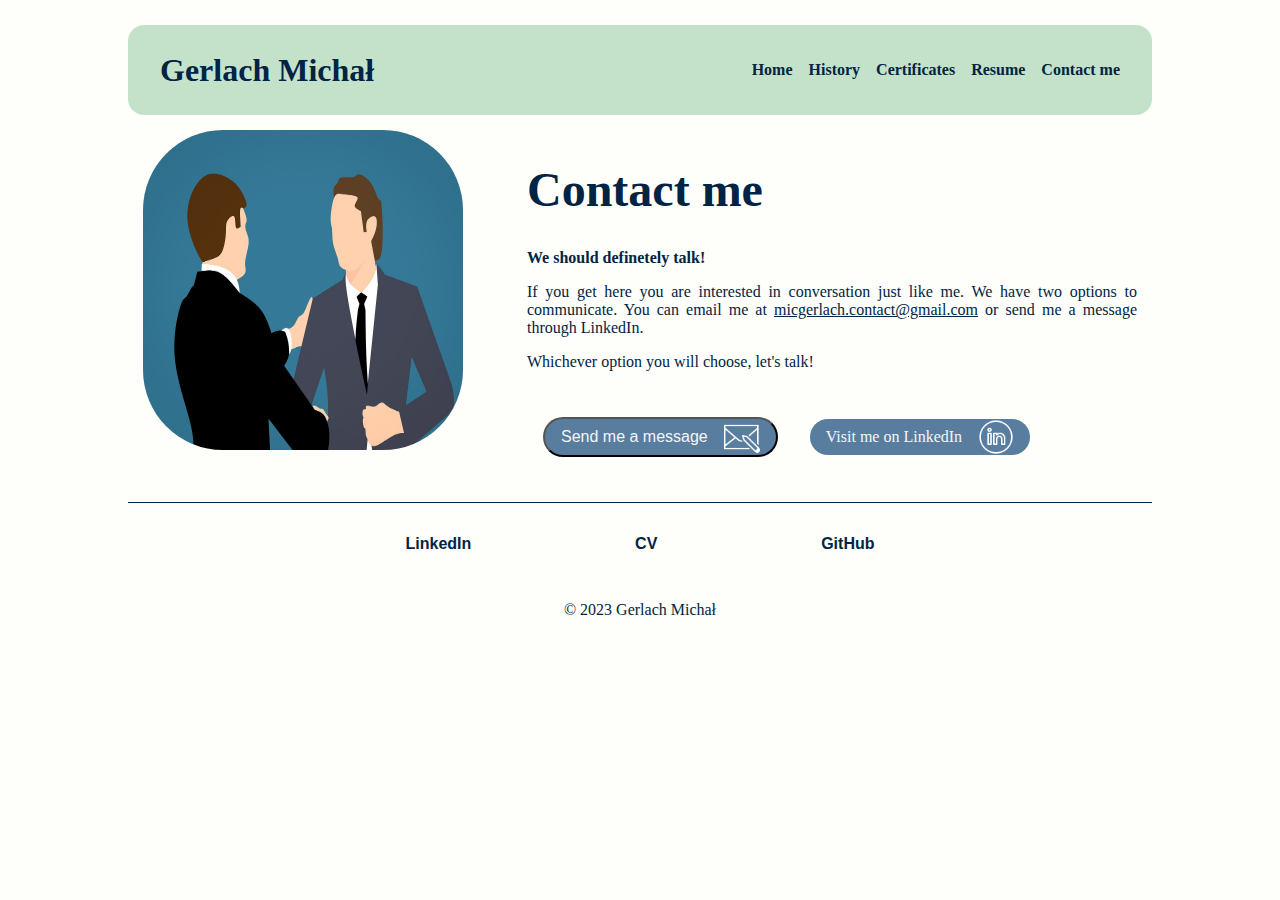
==== contactme.html @ dd9a10b2 "contact me and resume done" ====
<!DOCTYPE html>
<html>
    <head>
    <title>Personal site</title>
    <meta name = "viewport" content ="width=device-width, initial-scale=1">
    <link href="style.css" rel="stylesheet">
    </head>
    <body>
        <header>
            <nav>
                <h2>Gerlach Michał</h2>
                <ul>
                  <li><a href = "index.html">Home</a></li>
                  <li><a href = "history.html">History</a></li>
                  <li><a href = "https://www.codecademy.com/profiles/MrGerlach" target = '_blank'>Certificates</a></li>
                  <li><a href = "resume.html">Resume</a></li>
                  <li><a href = "contactme.html">Contact me</a></li>
                </ul>
            </nav>
        </header>

        <section class = "bio">
        <img class="contact-image" src="Resources/talk.jpg">
        <div>
            <h1>Contact me</h1>
            <p><b>We should definetely talk!</b></p>
        <p align = "justify"> If you get here you are interested in conversation just like me. We have two options to communicate. 
          You can email me at <u>micgerlach.contact@gmail.com</u> or send me a message through LinkedIn.</p>
          <p align = "justify">Whichever option you will choose, let's talk!</p>
          <div class ="resume-buttons">
              <form action="mailto:micgerlach.contact@gmail.com"
                method="POST"
                enctype="multipart/form-data"
                  name="EmailForm">
                  <button class = "button" type="submit" value="Submit">
                    <div> Send me a message </div>
                     <img  class="buttonimage" src="Resources/mail50.png">
                  </button>
              </form>  
              <div class="resume-buttons">
              <a class = "button-resume" href="https://pl.linkedin.com/in/gerlach-m" target: "_blank"> 
                <div>Visit me on LinkedIn</div>
                <img class = "buttonimage" src="Resources/3linkedin50.png">
              </a>
            </div>
          </div>
        </div>
      </section>
        
        <footer>
          <ul>
            <li>
              <a href="https://pl.linkedin.com/in/gerlach-m">
                  LinkedIn
              </a>
            </li>
            <li>
              <a href="resume.html">
                  CV
              </a>
            </li>
            <li>
              <a href="https://github.com/MrGerlach">
                GitHub
              </a>
            </li>
          </ul>
          <p class="copywright">© 2023 Gerlach Michał</p>
        </footer>
    </body>
</html>
---- style.css ----
body {
    background: #fefefa;
    color: #022444;
    padding: 25px;
    font-family: 'American Typewriter';
    max-width: 1024px;
    margin: 0 auto;
}

h1 {
    font-size: 3rem;
}
h2 {
    font-size: 2rem;
}
section {
  border-block-end: 1px solid;
  padding: 15px;
}
header {
    border-radius: 1rem;
    background: #c4e2ca;
}
header nav {
    margin-inline-start: 2rem;
    margin-inline-end: 2rem;
    display: flex;
    justify-content: space-between;
    align-items: center;
  }
  
  header nav ul {
    padding: 0;
    display: flex;
    align-items: center;
  }
  
  header nav li {
    display: inline;
    margin-inline-start: 1rem;
    font-weight: 700;
  }
  
  header nav li a {
    text-decoration: none;
    color: #022444;
  }
.profile-image {
    width: 320px;
    margin-inline-end: 4rem;
    border-radius: 5rem;
}
.contact-image {
    width: 320px;
    height: 320px;
    margin-inline-end: 4rem;
    border-radius: 5rem;
}

.buttonimage {
    width: 2.25rem;
    margin-inline-start: 1rem;
}
.bio {
    display: flex;
    font-display: justify;
}
.recent-work {
    padding-block-end: 3rem;
    align-items: center;
}
a.button {
    text-decoration: none;
    color:whitesmoke;
    background: #587d9f;
    padding: 0 1rem;
    height: 2.5 rem;
    display: inline-flex;
    align-items: center;
    border-radius: 1.25rem;
}

a.button-resume {
    text-decoration: none;
    color:whitesmoke;
    background: #587d9f;
    padding: 0 1rem;
    height: 2.5 rem;
    display: inline-flex;
    align-items: center;
    border-radius: 1.25rem;
    margin-inline-start: 1rem;
}


button.button {
    text-decoration: none;
    color:whitesmoke;
    font-size: 1rem;
    background: #587d9f;
    padding: 0 1rem;
    height: 2.5 rem;
    display: inline-flex;
    align-items: center;
    border-radius: 1.25rem;
}
.resume-buttons {
    display: inline-flex;
    padding: 1rem;
    align-items: center;
}
article {
    display: flex;
    padding: 2rem 0;
    align-items: center;
}

article strong {
    font-style:italic;
}

article li {
    margin-block-end: 0.5rem;
}

article .article-image {
    width: 200px;
    border-radius: 1.25rem;
    margin-inline-start: 4rem;
    margin-block-start: 2rem;
}

@media (max-width: 1024px) {
    .bio {
        flex-direction: column;
    }
    article {
        flex-direction: column;
    }
    .article-image {
        width: 100%;
    }
}

footer {
    padding: 1rem 0;
    text-align: center;
  }
  
  footer ul {
    padding: 0;
    width: 100%;
    display: flex;
    justify-content: center;
  }
  
  footer ul li {
    display: inline;
    margin: 0 8%;
  }
  
  footer a {
    text-decoration: none;
    color: #022444;
    display: inline-flex;
    flex-direction: columns;
    text-decoration: none;
    font-family: "Sora", sans-serif;
    font-weight: 700;
    align-items: center;
  }
  
  footer .copywright {
    margin: 3rem 0;
  }

/* ------------- Timeline ---------------- */
  {
    box-sizing: border-box;
  }
  
  /* The actual timeline (the vertical ruler) */
  .timeline {
    position: relative;
    max-width: 1200px;
    margin: 0 auto;
  }
  
  /* The actual timeline (the vertical ruler) */
  .timeline::after {
    content: '';
    position: absolute;
    width: 6px;
    background-color: #587d9f;
    top: 0;
    bottom: 0;
    left: 50%;
    margin-left: -3px;
  }
  
  /* Container around content */
  .container {
    padding: 10px 40px;
    position: relative;
    background-color: inherit;
    width: 50%;
  }
  
  /* The circles on the timeline */
  .container::after {
    content: '';
    position: absolute;
    width: 25px;
    height: 25px;
    right: -17px;
    background-color: white;
    border: 4px solid #FF9F55;
    top: 15px;
    border-radius: 50%;
    z-index: 1;
  }
  
  /* Place the container to the left */
  .left {
    left: 0;
  }
  
  /* Place the container to the right */
  .right {
    left: 50%;
  }
  
  /* Add arrows to the left container (pointing right) */
  .left::before {
    content: " ";
    height: 0;
    position: absolute;
    top: 22px;
    width: 0;
    z-index: 1;
    right: 30px;
    border: medium solid #c4e2ca;
    border-width: 10px 0 10px 10px;
    border-color: transparent transparent transparent #c4e2ca;
  }
  
  /* Add arrows to the right container (pointing left) */
  .right::before {
    content: " ";
    height: 0;
    position: absolute;
    top: 22px;
    width: 0;
    z-index: 1;
    left: 30px;
    border: medium solid #c4e2ca;
    border-width: 10px 10px 10px 0;
    border-color: transparent #c4e2ca transparent transparent;
  }
  
  /* Fix the circle for containers on the right side */
  .right::after {
    left: -16px;
  }
  
  /* The actual content */
  .content {
    padding: 20px 30px;
    background-color: #c4e2ca;
    position: relative;
    border-radius: 6px;
  }
  
  /* Media queries  */
  @media screen and (max-width: 1024px) {
  /* Place the timelime to the left */
    .timeline::after {
      left: 31px;
    }
  
  /* Full-width containers */
    .container {
      width: 100%;
      padding-left: 70px;
      padding-right: 25px;
    }
  
  /* Make sure that all arrows are pointing leftwards */
    .container::before {
      left: 60px;
      border: medium solid white;
      border-width: 10px 10px 10px 0;
      border-color: transparent white transparent transparent;
    }
  
  /* Make sure all circles are at the same spot */
    .left::after, .right::after {
      left: 15px;
    }
  
  /* Make all right containers behave like the left ones */
    .right {
      left: 0%;
    }
  }
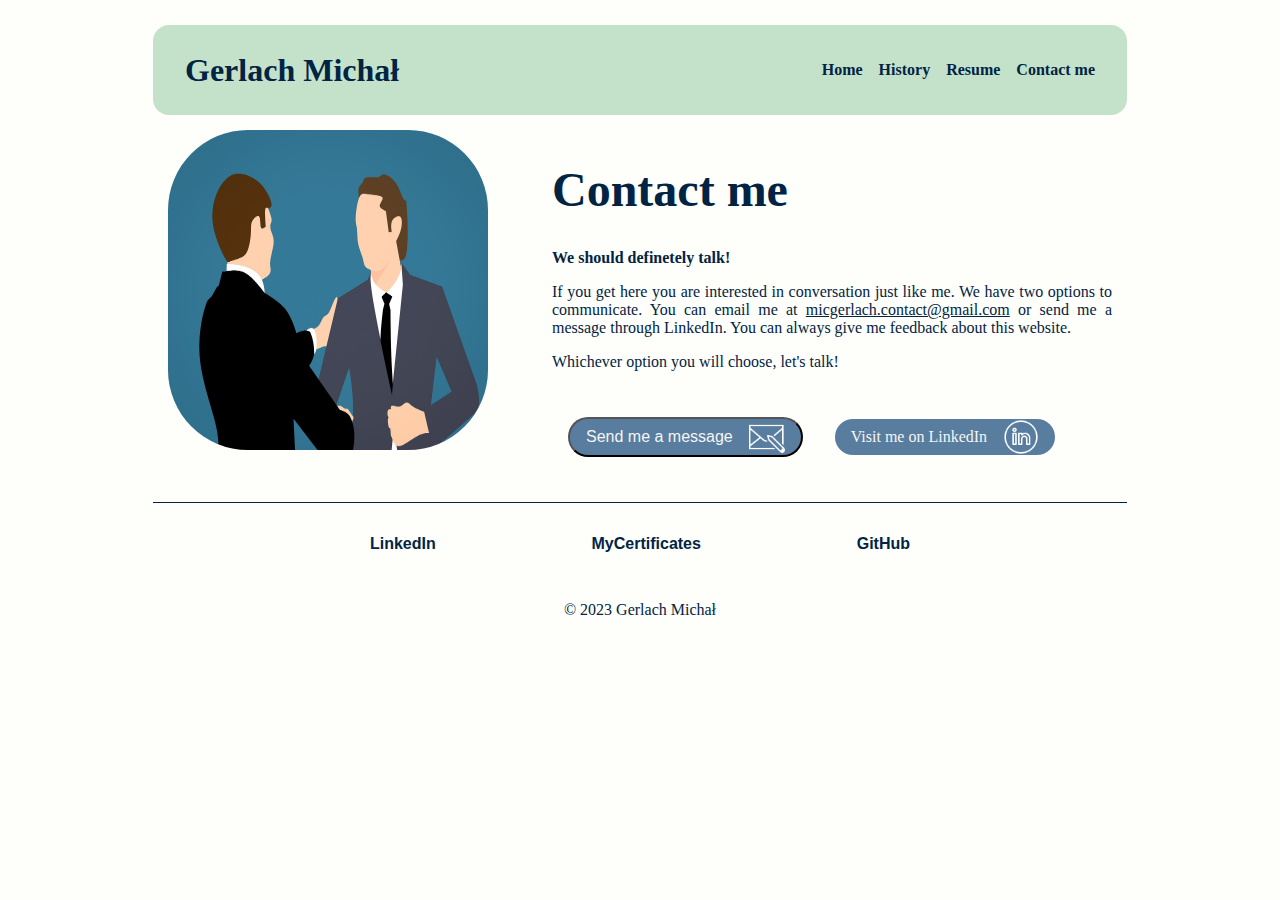
==== commit b3c32faa: "added timeline" ====
--- a/contactme.html
+++ b/contactme.html
@@ -12,7 +12,6 @@
                 <ul>
                   <li><a href = "index.html">Home</a></li>
                   <li><a href = "history.html">History</a></li>
-                  <li><a href = "https://www.codecademy.com/profiles/MrGerlach" target = '_blank'>Certificates</a></li>
                   <li><a href = "resume.html">Resume</a></li>
                   <li><a href = "contactme.html">Contact me</a></li>
                 </ul>
@@ -25,7 +24,8 @@
             <h1>Contact me</h1>
             <p><b>We should definetely talk!</b></p>
         <p align = "justify"> If you get here you are interested in conversation just like me. We have two options to communicate. 
-          You can email me at <u>micgerlach.contact@gmail.com</u> or send me a message through LinkedIn.</p>
+          You can email me at <u>micgerlach.contact@gmail.com</u> or send me a message through LinkedIn. You can always give me feedback
+        about this website. </p>
           <p align = "justify">Whichever option you will choose, let's talk!</p>
           <div class ="resume-buttons">
               <form action="mailto:micgerlach.contact@gmail.com"
@@ -55,8 +55,8 @@
               </a>
             </li>
             <li>
-              <a href="resume.html">
-                  CV
+              <a href="https://www.codecademy.com/profiles/MrGerlach">
+                MyCertificates
               </a>
             </li>
             <li>
--- a/style.css
+++ b/style.css
@@ -36,12 +36,13 @@
   }
   
   header nav li {
-    display: inline;
+    display: flex;
     margin-inline-start: 1rem;
     font-weight: 700;
   }
   
   header nav li a {
+    display: flex;
     text-decoration: none;
     color: #022444;
   }
@@ -134,6 +135,9 @@
     .bio {
         flex-direction: column;
     }
+    header ul {
+        flex-direction: column;
+    }
     article {
         flex-direction: column;
     }
@@ -175,10 +179,9 @@
   }
 
 /* ------------- Timeline ---------------- */
-  {
+* {
     box-sizing: border-box;
   }
-  
   /* The actual timeline (the vertical ruler) */
   .timeline {
     position: relative;
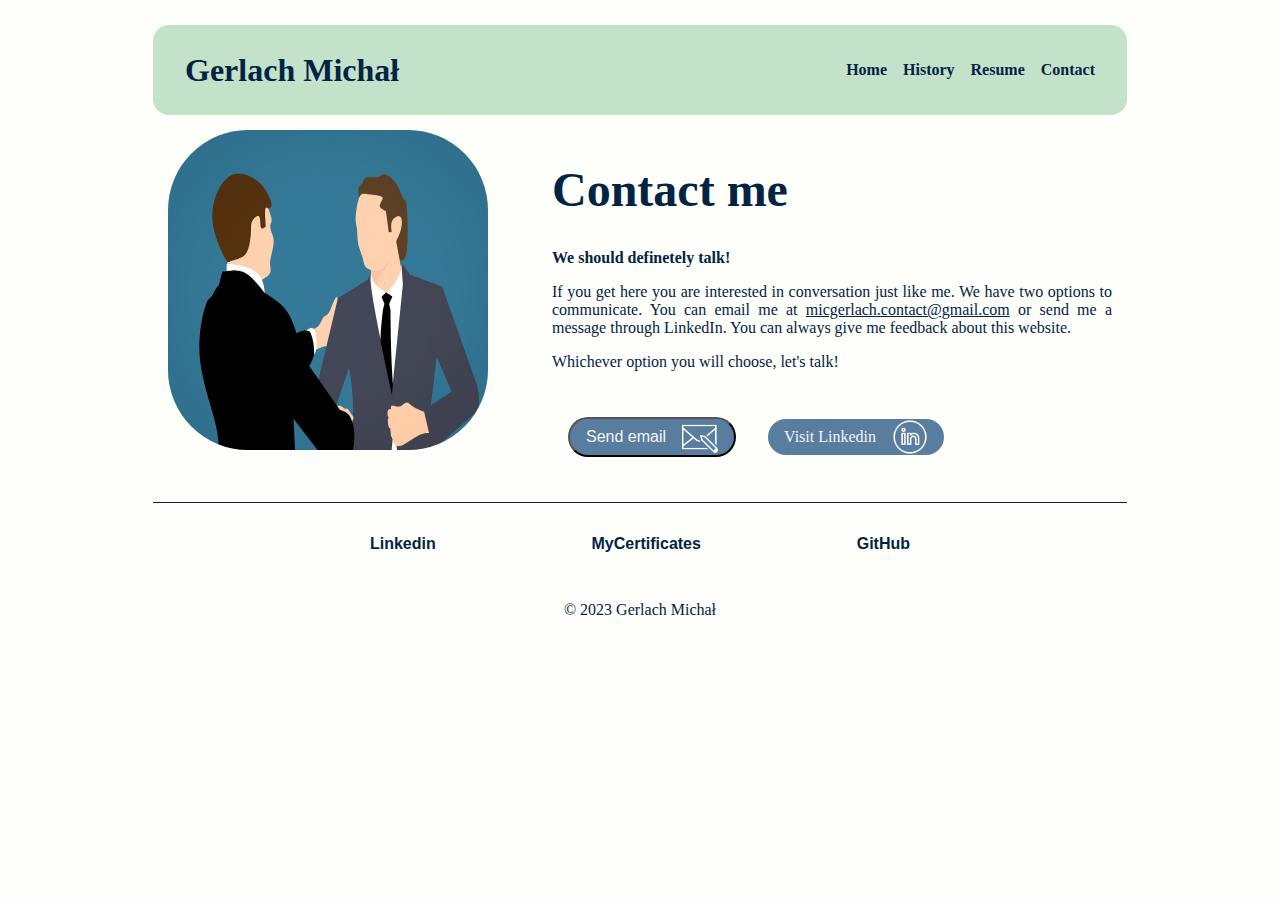
==== commit 5addf97a: "timeline finished, improved some details" ====
--- a/contactme.html
+++ b/contactme.html
@@ -13,7 +13,7 @@
                   <li><a href = "index.html">Home</a></li>
                   <li><a href = "history.html">History</a></li>
                   <li><a href = "resume.html">Resume</a></li>
-                  <li><a href = "contactme.html">Contact me</a></li>
+                  <li><a href = "contactme.html">Contact</a></li>
                 </ul>
             </nav>
         </header>
@@ -33,13 +33,13 @@
                 enctype="multipart/form-data"
                   name="EmailForm">
                   <button class = "button" type="submit" value="Submit">
-                    <div> Send me a message </div>
+                    <div>Send email</div>
                      <img  class="buttonimage" src="Resources/mail50.png">
                   </button>
               </form>  
               <div class="resume-buttons">
               <a class = "button-resume" href="https://pl.linkedin.com/in/gerlach-m" target: "_blank"> 
-                <div>Visit me on LinkedIn</div>
+                <div>Visit Linkedin</div>
                 <img class = "buttonimage" src="Resources/3linkedin50.png">
               </a>
             </div>
@@ -51,7 +51,7 @@
           <ul>
             <li>
               <a href="https://pl.linkedin.com/in/gerlach-m">
-                  LinkedIn
+                  Linkedin
               </a>
             </li>
             <li>
--- a/style.css
+++ b/style.css
@@ -37,6 +37,7 @@
   
   header nav li {
     display: flex;
+    align-items: center;
     margin-inline-start: 1rem;
     font-weight: 700;
   }
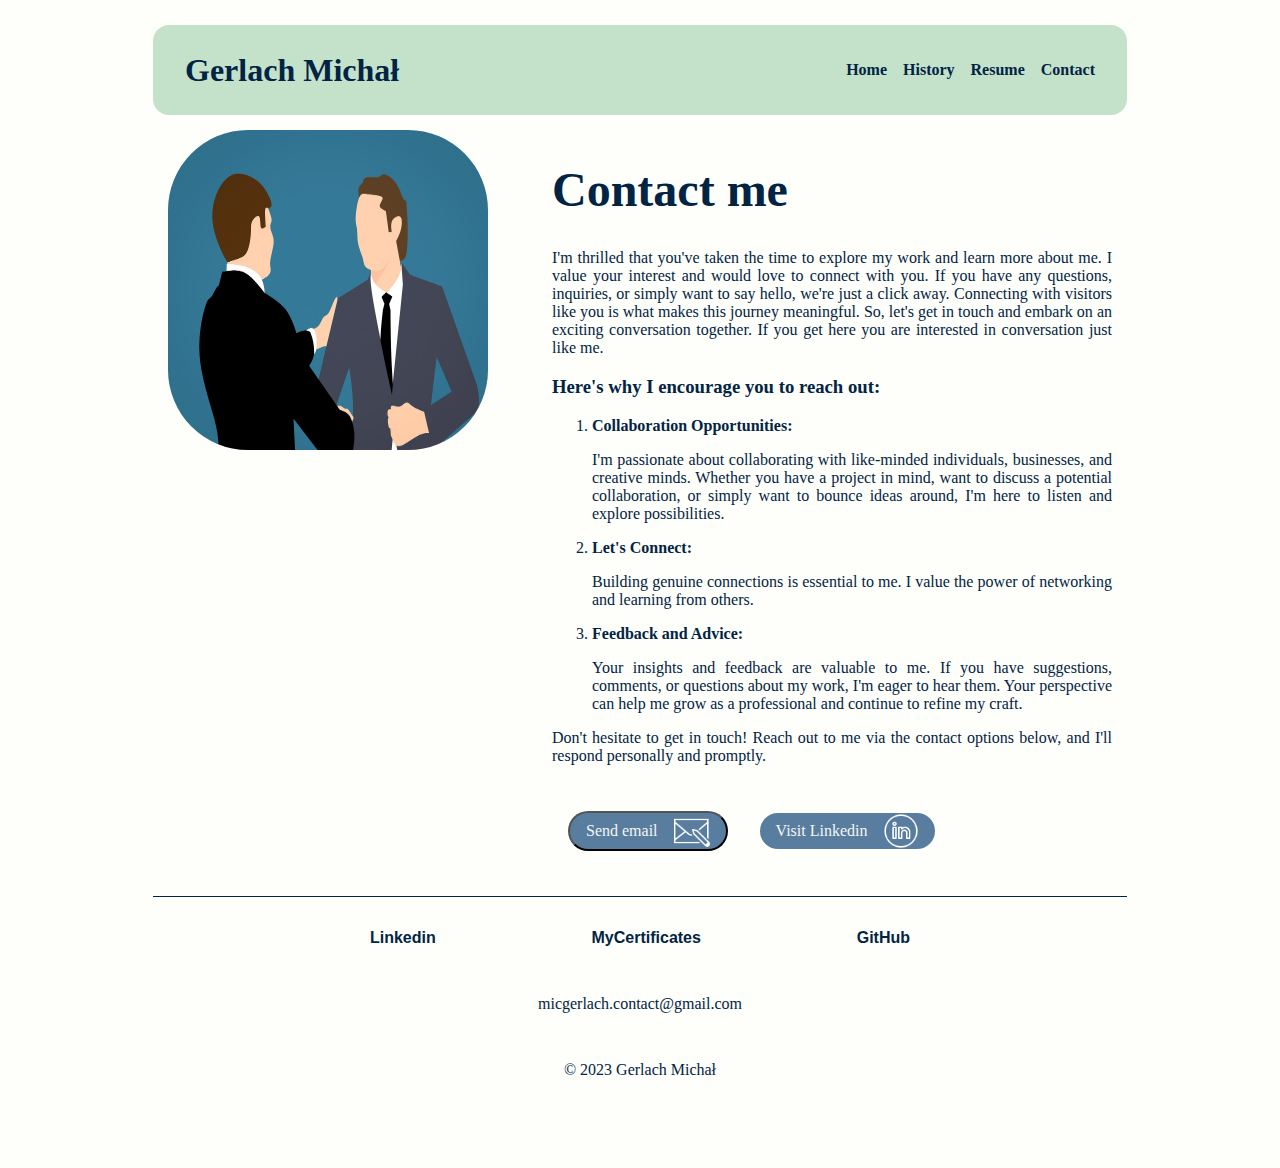
==== commit 7f42afbe: "updated data" ====
--- a/contactme.html
+++ b/contactme.html
@@ -22,11 +22,28 @@
         <img class="contact-image" src="Resources/talk.jpg">
         <div>
             <h1>Contact me</h1>
-            <p><b>We should definetely talk!</b></p>
-        <p align = "justify"> If you get here you are interested in conversation just like me. We have two options to communicate. 
-          You can email me at <u>micgerlach.contact@gmail.com</u> or send me a message through LinkedIn. You can always give me feedback
-        about this website. </p>
-          <p align = "justify">Whichever option you will choose, let's talk!</p>
+        <p align = "justify"> 
+          I'm thrilled that you've taken the time to explore my work and learn more about me.  I value your interest and would love to connect with you. If you have any questions, inquiries, or simply want to say hello, we're just a click away. 
+          Connecting with visitors like you is what makes this journey meaningful. So, let's get in touch and embark on an exciting conversation together.
+          If you get here you are interested in conversation just like me.</p>
+          <h3>Here's why I encourage you to reach out:</h3>
+
+    <ol>
+        <li>
+            <b>Collaboration Opportunities:</b>
+            <p align = "justify">I'm passionate about collaborating with like-minded individuals, businesses, and creative minds. Whether you have a project in mind, want to discuss a potential collaboration, or simply want to bounce ideas around, I'm here to listen and explore possibilities.</p>
+        </li>
+        <li>
+            <b>Let's Connect:</b>
+            <p align = "justify">Building genuine connections is essential to me. I value the power of networking and learning from others.</p>
+        <li>
+            <b>Feedback and Advice:</b>
+            <p align = "justify">Your insights and feedback are valuable to me. If you have suggestions, comments, or questions about my work, I'm eager to hear them. Your perspective can help me grow as a professional and continue to refine my craft.</p>
+        </li>
+    </ol>
+
+    <p align = "justify">Don't hesitate to get in touch! Reach out to me via the contact options below, and I'll respond personally and promptly.</p>
+
           <div class ="resume-buttons">
               <form action="mailto:micgerlach.contact@gmail.com"
                 method="POST"
@@ -65,6 +82,7 @@
               </a>
             </li>
           </ul>
+          <p class="copywright">micgerlach.contact@gmail.com</p>
           <p class="copywright">© 2023 Gerlach Michał</p>
         </footer>
     </body>
--- a/style.css
+++ b/style.css
@@ -17,6 +17,7 @@
   border-block-end: 1px solid;
   padding: 15px;
 }
+
 header {
     border-radius: 1rem;
     background: #c4e2ca;
@@ -49,6 +50,7 @@
   }
 .profile-image {
     width: 320px;
+    height: 460px;
     margin-inline-end: 4rem;
     border-radius: 5rem;
 }
@@ -76,7 +78,7 @@
     color:whitesmoke;
     background: #587d9f;
     padding: 0 1rem;
-    height: 2.5 rem;
+    height: 3 rem;
     display: inline-flex;
     align-items: center;
     border-radius: 1.25rem;
@@ -105,6 +107,7 @@
     display: inline-flex;
     align-items: center;
     border-radius: 1.25rem;
+    font-family: 'American Typewriter';
 }
 .resume-buttons {
     display: inline-flex;
@@ -113,8 +116,9 @@
 }
 article {
     display: flex;
-    padding: 2rem 0;
-    align-items: center;
+    padding: 2rem 1rem;
+    align-items: center;
+    border-bottom: double;
 }
 
 article strong {
@@ -306,4 +310,21 @@
     .right {
       left: 0%;
     }
+  }
+
+  .wrapper {
+    padding-top: 25px;
+    display: grid;
+    grid-template-columns: repeat(3, 1fr);
+    grid-column-gap: 25px;
+    grid-row-gap: 25px;
+    align-items: center;
+  }
+  
+  .wrapper > div img {
+    max-width: 320px;
+  }
+
+  .gridded {
+    width: 100%;
   }